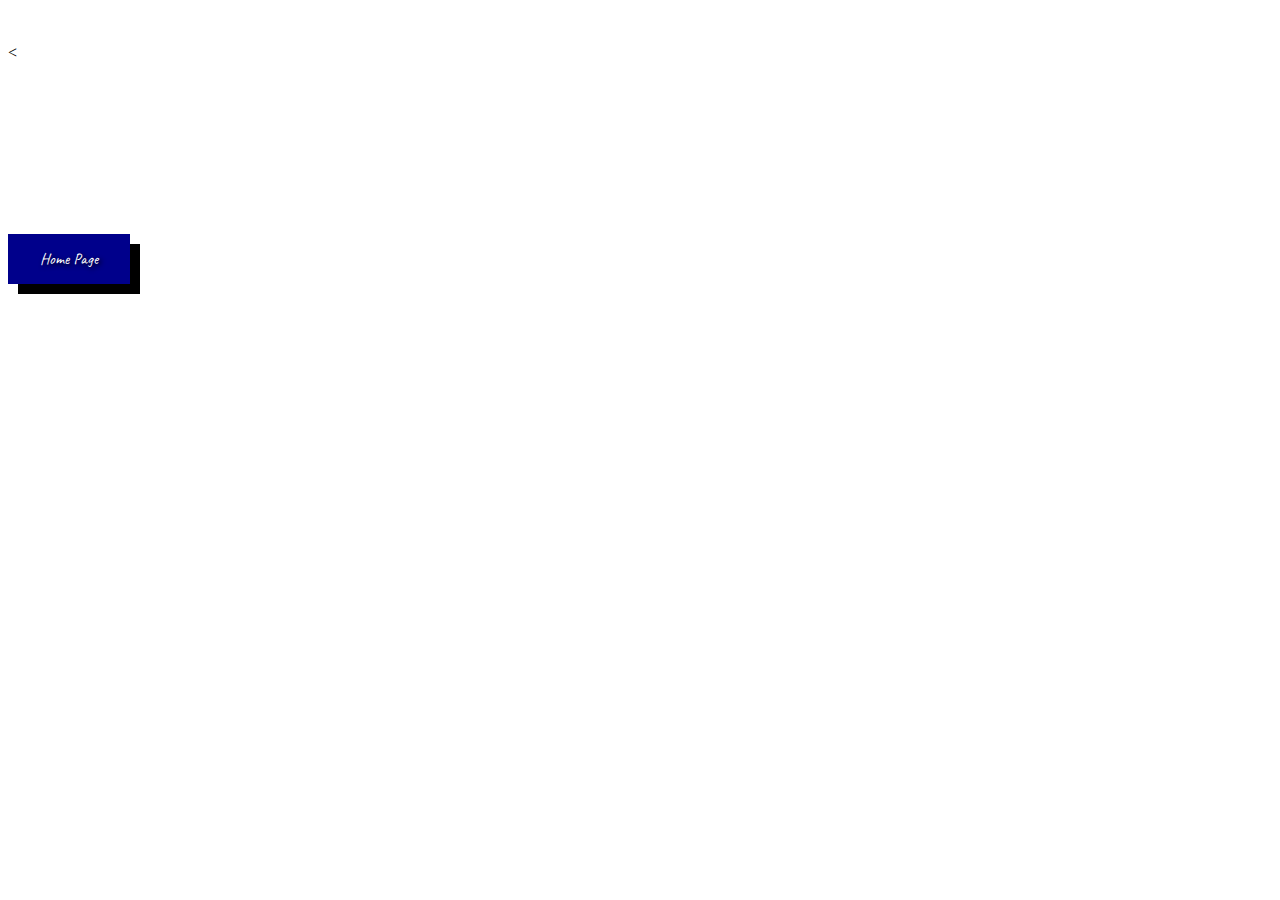
==== pages/community.html @ c5362137 "push" ====
<!doctype html>
<html lang="en">
  <head>
    <meta charset="utf-8">
    <meta name="viewport" content="width=device-width, initial-scale=1">
    <title>Bootstrap demo</title>
    <!-- This is the Internal CSS -->
    <link rel="stylesheet" href="../css/styles.css">
    <!-- Thsi is BootStrap -->
    <link href="https://cdn.jsdelivr.net/npm/bootstrap@5.2.2/dist/css/bootstrap.min.css" rel="stylesheet" integrity="sha384-Zenh87qX5JnK2Jl0vWa8Ck2rdkQ2Bzep5IDxbcnCeuOxjzrPF/et3URy9Bv1WTRi" crossorigin="anonymous">

    <link rel="preconnect" href="https://fonts.googleapis.com">
<link rel="preconnect" href="https://fonts.gstatic.com" crossorigin>
<link href="https://fonts.googleapis.com/css2?family=Caveat&family=Kolker+Brush&family=Orbitron&display=swap" rel="stylesheet">

  </head>

  <!-- This is our body -->
  <body class="BGMain">
    
    <Br>
    </Br>

    <<center>
      <h1 class ="title">Water Concervation Tips</h1>
    </center> 
<br>
    <center>
      <h2 class ="title">Saving Water Indoors</h2>
    </center> 

    <div class="container">
      <div class="row flex justify-content-center">
            <div class="col-2">
              <a href="../index.html" class="button1">Home Page</a>
            </div>
          </div>
        </div>

<!--This is for the Foorder -->




    

      
    <script src="https://cdn.jsdelivr.net/npm/bootstrap@5.2.2/dist/js/bootstrap.bundle.min.js" integrity="sha384-OERcA2EqjJCMA+/3y+gxIOqMEjwtxJY7qPCqsdltbNJuaOe923+mo//f6V8Qbsw3" crossorigin="anonymous"></script>
 

</body>
</html>
---- css/styles.css ----
h2{
    font-family: 'Caveat', cursive;
}

h1{
    font-family: 'Caveat', cursive;
}



.BGMain
{
height:90vh;
    width: 100%;
    background-image:url(../assets/water.gif);
    background-size: cover;
    background-position: center;
    position: relative;
}

.Tformat{
    font-weight: bold;
    font-style: italic;
    color:white;
        
}

.button1 {
    background-color: darkblue; /* Green */
    border: none;
    color: white;
    padding: 15px 32px;
    text-align: center;
    text-decoration: none;
    display: inline-block;
    box-shadow: 10px 10px black;
    font-size: 16px;
    font-family: 'Caveat', cursive;
    text-shadow: 2px 2px 5px black;
}

.moveup{
    margin-top: -150px;
}

.move{
    margin-top: -175px;
}

/* Arely's CSS */

.title{
    color: white;
    
    font-family: 'Caveat', cursive;

}





/* Manuel CSS */
.Water{
    height:90vh;
    width: 100%;
    background-image:url(../assets/water.gif);
    background-size: cover;
    background-position: center;
    position: relative;
}
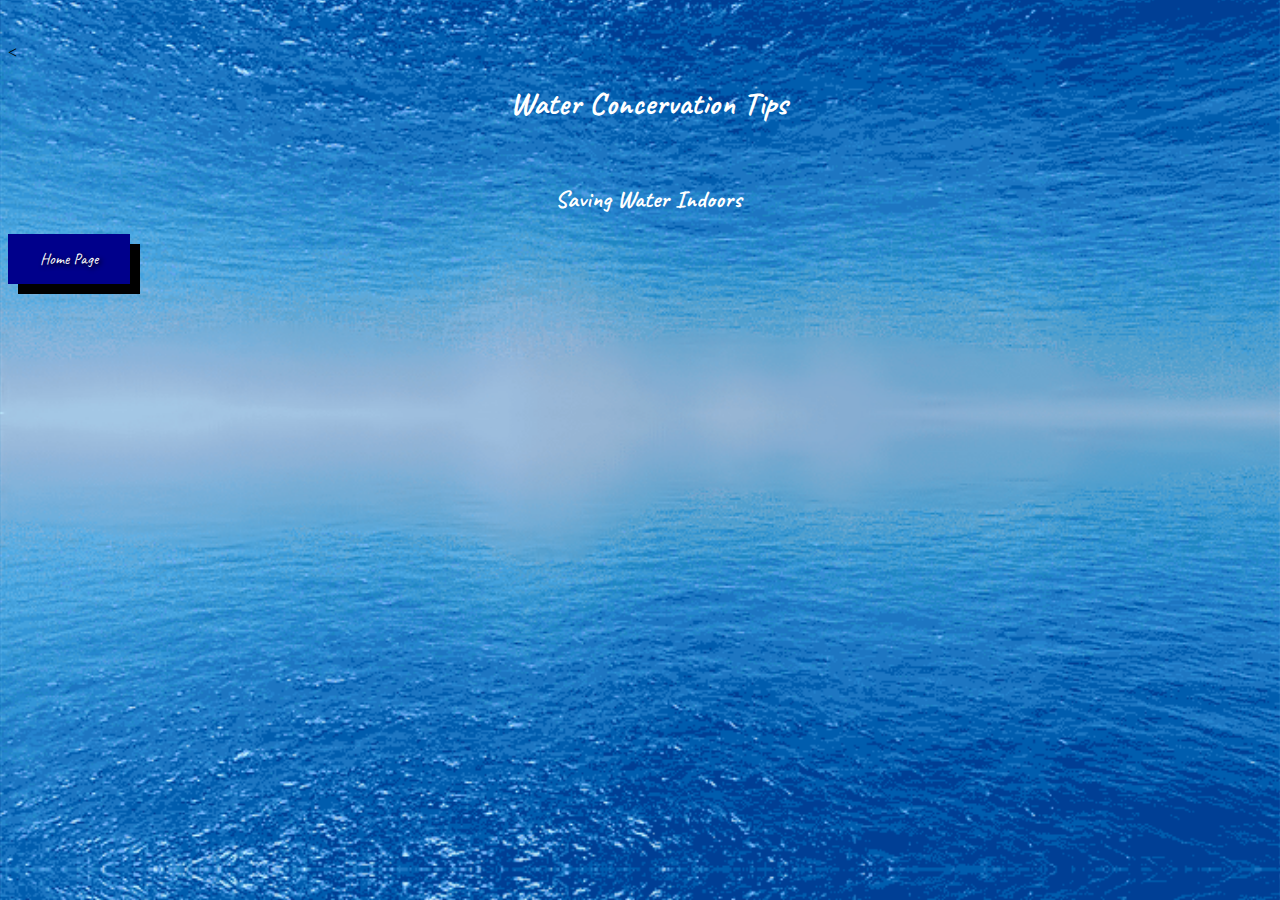
==== commit 804f299f: "Update" ====
--- a/pages/community.html
+++ b/pages/community.html
@@ -16,7 +16,7 @@
   </head>
 
   <!-- This is our body -->
-  <body class="BGMain">
+  <body class="WComm">
     
     <Br>
     </Br>
--- a/css/styles.css
+++ b/css/styles.css
@@ -68,4 +68,12 @@
     background-size: cover;
     background-position: center;
     position: relative;
+}
+.WComm{
+    height:90vh;
+    width: 100%;
+    background-image:url(../assets/Water2.0.webp);
+    background-size: cover;
+    background-position: center;
+    position: relative;
 }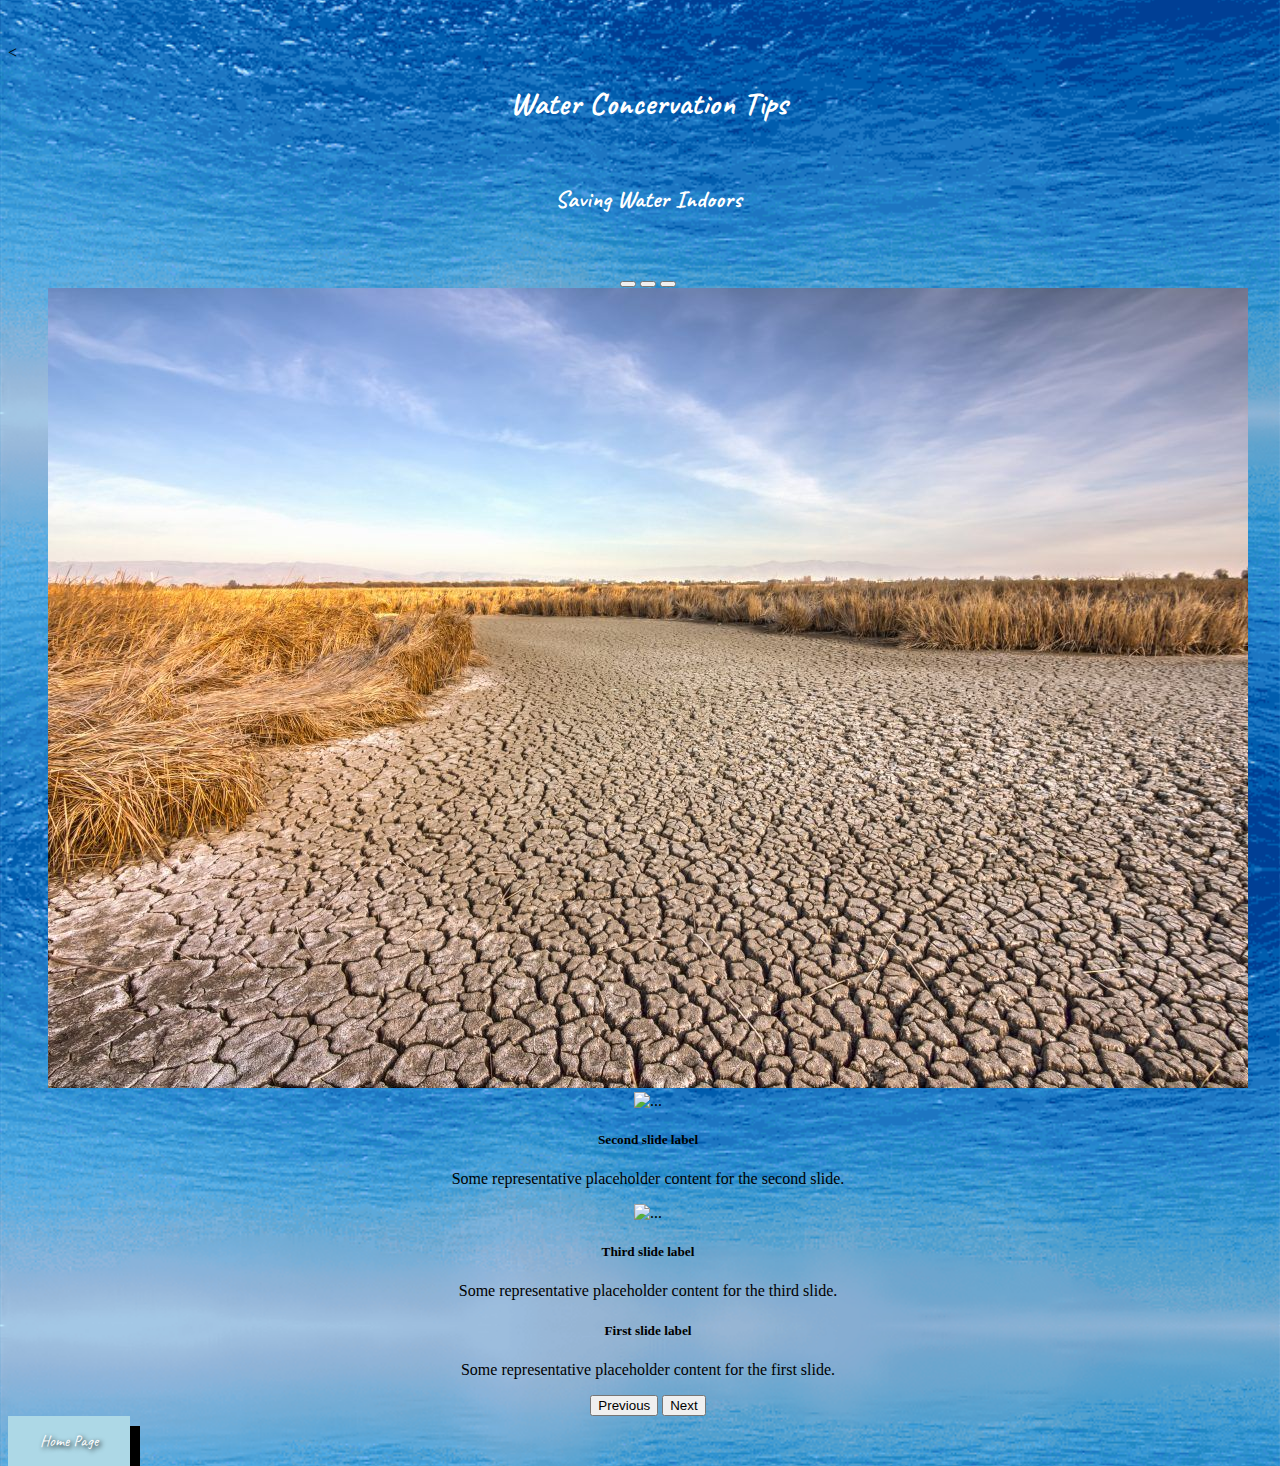
==== commit 81cfa50f: "Update" ====
--- a/pages/community.html
+++ b/pages/community.html
@@ -29,6 +29,50 @@
       <h2 class ="title">Saving Water Indoors</h2>
     </center> 
 
+      <br>
+
+      <br>
+    <center>
+    <div id="carouselExampleCaptions" class="carousel slide" data-bs-ride="false">
+      <div class="carousel-indicators">
+        <button type="button" data-bs-target="#carouselExampleCaptions" data-bs-slide-to="0" class="active" aria-current="true" aria-label="Slide 1"></button>
+        <button type="button" data-bs-target="#carouselExampleCaptions" data-bs-slide-to="1" aria-label="Slide 2"></button>
+        <button type="button" data-bs-target="#carouselExampleCaptions" data-bs-slide-to="2" aria-label="Slide 3"></button>
+      </div>
+      <div class="carousel-inner">
+        <div class="carousel-item active">
+          <img src="../assets/Drought1.jpeg" class="d-block w-25" alt=" Drought ">
+
+          <br>
+        </div>
+        <div class="carousel-item">
+          <img src="..." class="d-block w-100" alt="...">
+          <div class="carousel-caption d-none d-md-block">
+            <h5>Second slide label</h5>
+            <p>Some representative placeholder content for the second slide.</p>
+          </div>
+        </div>
+        <div class="carousel-item">
+          <img src="..." class="d-block w-100" alt="...">
+          <div class="carousel-caption d-none d-md-block">
+            <h5>Third slide label</h5>
+            <p>Some representative placeholder content for the third slide.</p>
+          </div>
+        </div>
+      </div>
+      <h5 class="First">First slide label</h5>
+            <p>Some representative placeholder content for the first slide.</p>
+      <button class="carousel-control-prev" type="button" data-bs-target="#carouselExampleCaptions" data-bs-slide="prev">
+        <span class="carousel-control-prev-icon" aria-hidden="true"></span>
+        <span class="visually-hidden">Previous</span>
+      </button>
+      <button class="carousel-control-next" type="button" data-bs-target="#carouselExampleCaptions" data-bs-slide="next">
+        <span class="carousel-control-next-icon" aria-hidden="true"></span>
+        <span class="visually-hidden">Next</span>
+      </button>
+    </div>
+  </center>
+
     <div class="container">
       <div class="row flex justify-content-center">
             <div class="col-2">
--- a/css/styles.css
+++ b/css/styles.css
@@ -4,6 +4,7 @@
 
 h1{
     font-family: 'Caveat', cursive;
+    font-weight: bold;
 }
 
 
@@ -26,7 +27,7 @@
 }
 
 .button1 {
-    background-color: darkblue; /* Green */
+    background-color: lightblue; /* Green */
     border: none;
     color: white;
     padding: 15px 32px;
@@ -76,4 +77,14 @@
     background-size: cover;
     background-position: center;
     position: relative;
+}
+.carousel{
+    
+}
+.carousel-inner{
+
+}
+.First{
+    display: flex;
+    justify-content: center;
 }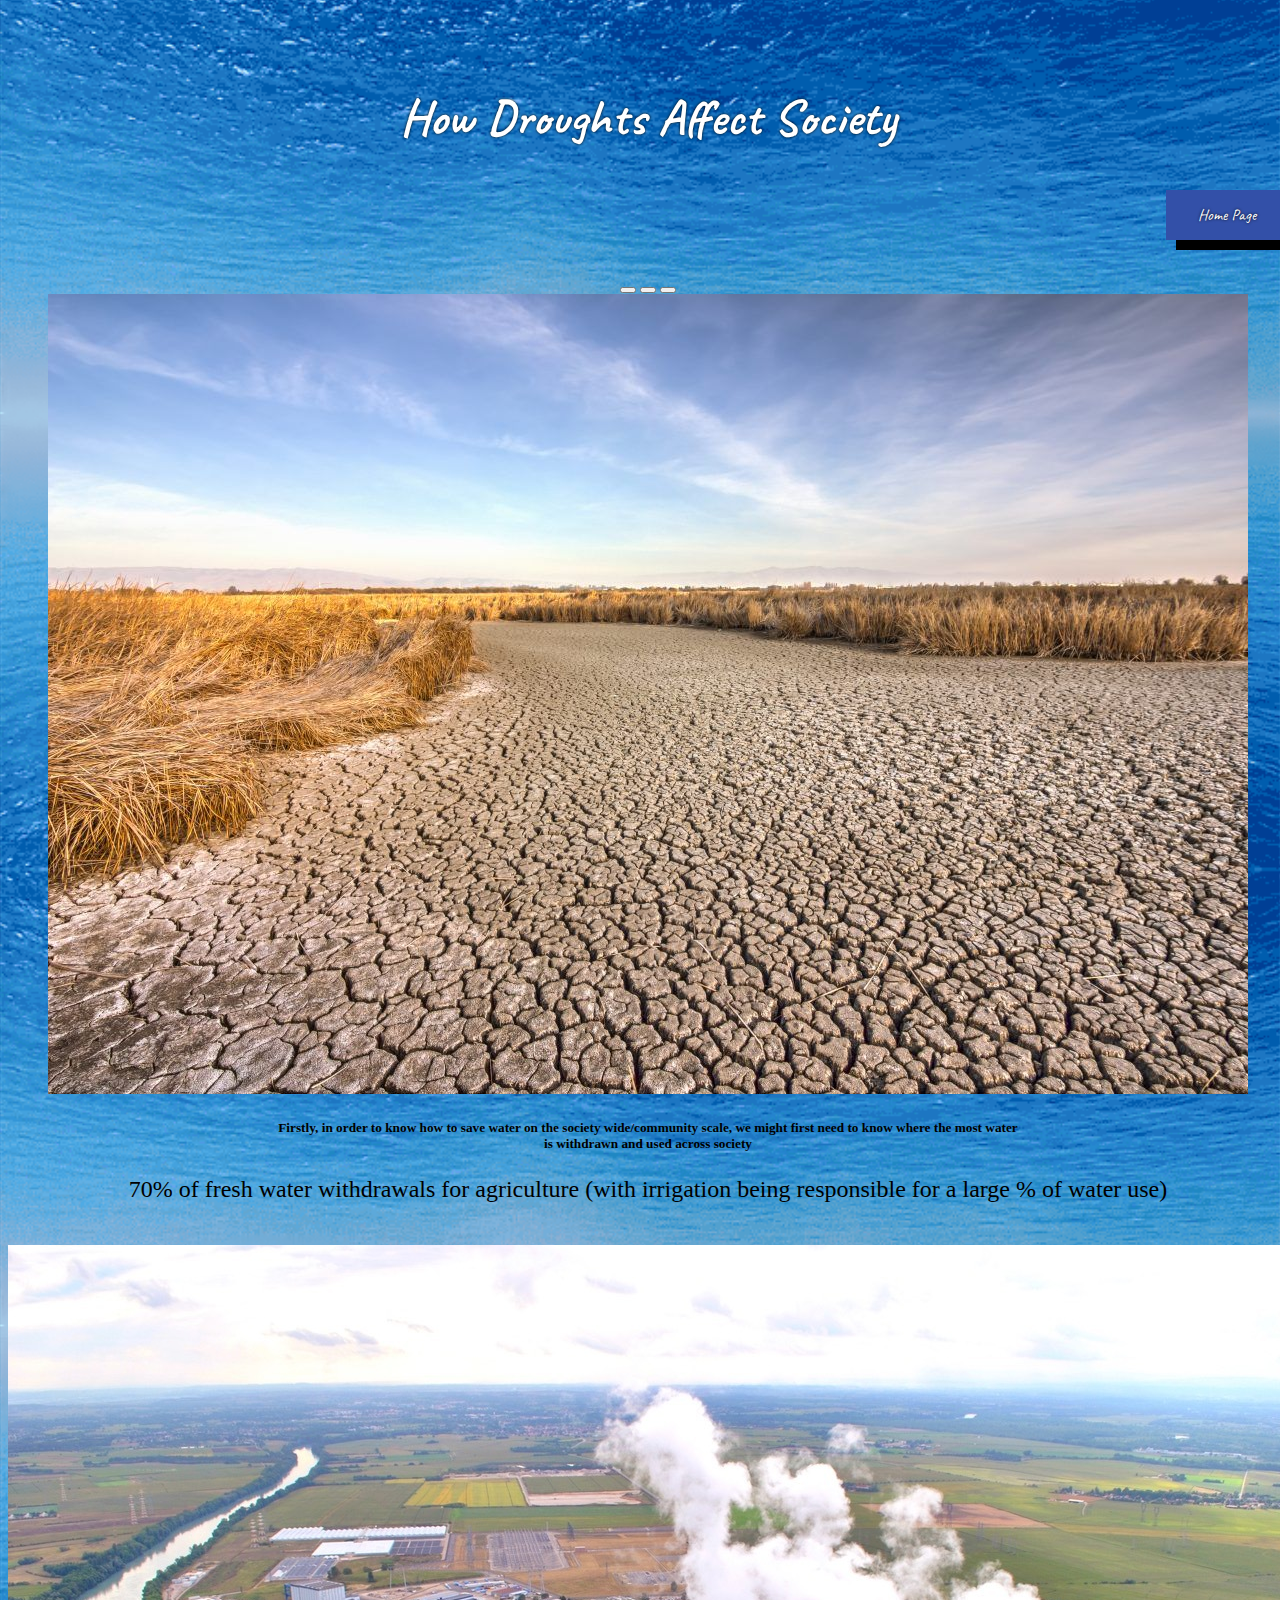
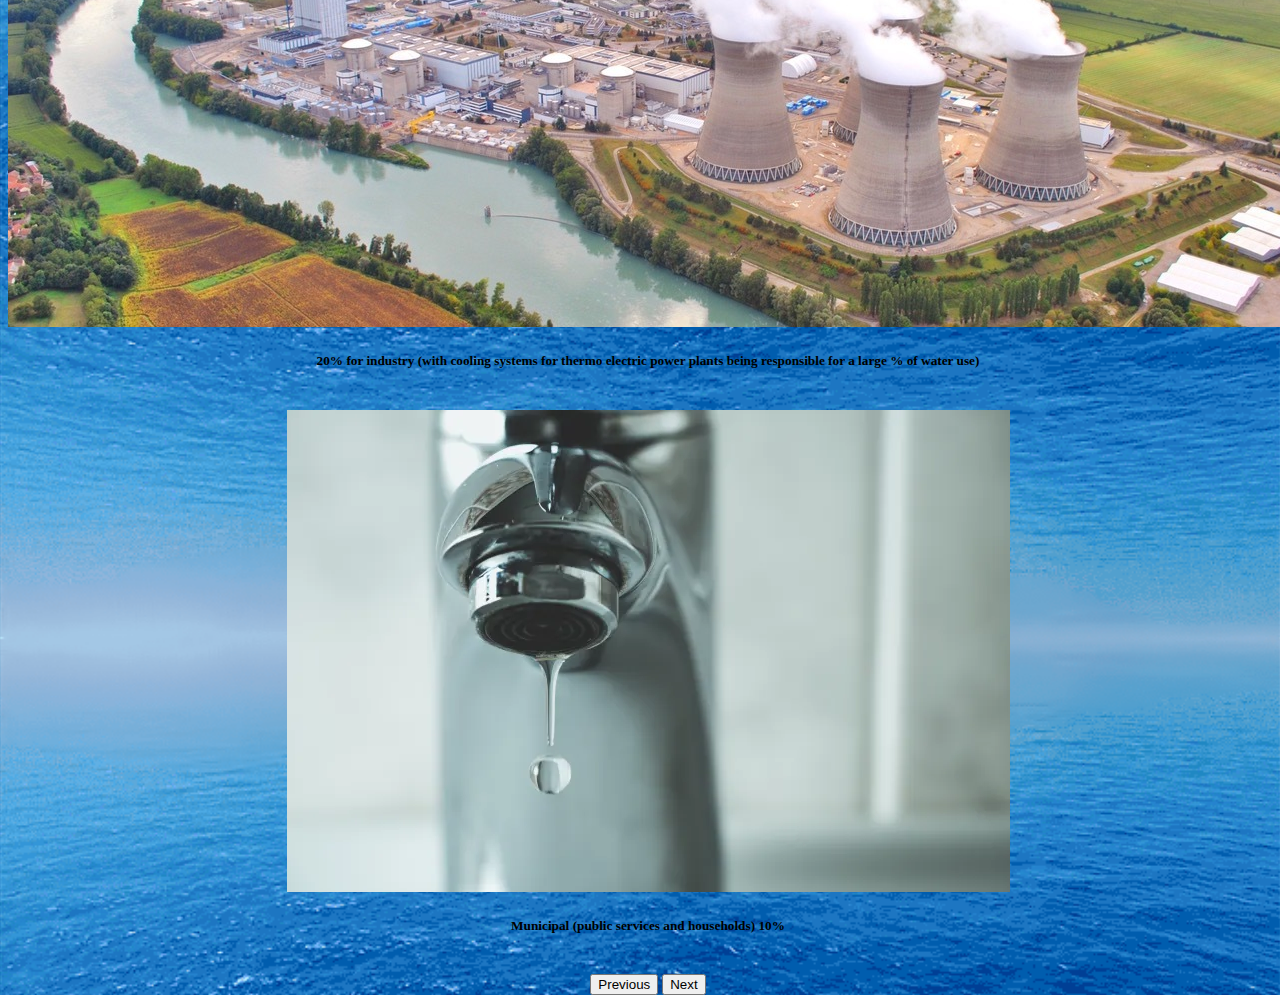
==== commit 74ee080b: "Update" ====
--- a/pages/community.html
+++ b/pages/community.html
@@ -21,13 +21,18 @@
     <Br>
     </Br>
 
-    <<center>
-      <h1 class ="title">Water Concervation Tips</h1>
+  
+    <center>
+      <h2 class ="title"> How Droughts Affect Society </h2>
+      
     </center> 
-<br>
-    <center>
-      <h2 class ="title">Saving Water Indoors</h2>
-    </center> 
+    <div class="container">
+      <div class="row flex justify-content-center">
+            <div class="col">
+              <a href="../index.html" class="button1">Home Page</a>
+            </div>
+          </div>
+        </div>
 
       <br>
 
@@ -41,27 +46,34 @@
       </div>
       <div class="carousel-inner">
         <div class="carousel-item active">
-          <img src="../assets/Drought1.jpeg" class="d-block w-25" alt=" Drought ">
+          <img src="../assets/Drought1.jpeg" class="d-block w-50" alt=" Drought ">
+          <h5 class="First">Firstly, in order to know how to save water on the society wide/community scale, we might first need to know where the most water <br> is withdrawn and used across society</h5>
+            <p class="First1">70% of fresh water withdrawals for agriculture (with irrigation being responsible for a large % of water use)</p>
+         
 
           <br>
         </div>
-        <div class="carousel-item">
-          <img src="..." class="d-block w-100" alt="...">
-          <div class="carousel-caption d-none d-md-block">
-            <h5>Second slide label</h5>
-            <p>Some representative placeholder content for the second slide.</p>
-          </div>
+        <div class="carousel-item active">
+          <img src="../assets/Plantation.jpeg" class="d-block w-50" alt=" Plantation ">
+          <br>
+          <h5 class="First"> 20% for industry (with cooling systems for thermo electric power plants being responsible for a large % of water use) </h5>
+            
+         
+
+          <br>
         </div>
-        <div class="carousel-item">
-          <img src="..." class="d-block w-100" alt="...">
-          <div class="carousel-caption d-none d-md-block">
-            <h5>Third slide label</h5>
-            <p>Some representative placeholder content for the third slide.</p>
-          </div>
+        <div class="carousel-item active">
+          <img src="../assets/Water Outlet.webp" class="d-block w-50" alt=" Plantation ">
+          <br>
+          <h5 class="First"> Municipal (public services and households) 10%  </h5>
+            
+         
+
+          <br>
         </div>
-      </div>
-      <h5 class="First">First slide label</h5>
-            <p>Some representative placeholder content for the first slide.</p>
+      
+           
+            
       <button class="carousel-control-prev" type="button" data-bs-target="#carouselExampleCaptions" data-bs-slide="prev">
         <span class="carousel-control-prev-icon" aria-hidden="true"></span>
         <span class="visually-hidden">Previous</span>
@@ -73,13 +85,7 @@
     </div>
   </center>
 
-    <div class="container">
-      <div class="row flex justify-content-center">
-            <div class="col-2">
-              <a href="../index.html" class="button1">Home Page</a>
-            </div>
-          </div>
-        </div>
+  
 
 <!--This is for the Foorder -->
 
--- a/css/styles.css
+++ b/css/styles.css
@@ -1,14 +1,14 @@
 h2{
     font-family: 'Caveat', cursive;
+    text-shadow: 0 0 3px black;
+    font-weight: bold;
 }
 
 h1{
     font-family: 'Caveat', cursive;
     font-weight: bold;
+    text-shadow: 0 0 3px black;
 }
-
-
-
 .BGMain
 {
 height:90vh;
@@ -19,15 +19,23 @@
     position: relative;
 }
 
+.BGIndoors
+{
+height:90vh;
+    width: 100%;
+    background-image:url(../assets/Water2.0.webp);
+    background-size: cover;
+    background-position: center;
+    position: relative;
+}
 .Tformat{
     font-weight: bold;
     font-style: italic;
-    color:white;
-        
+    color:white;    
 }
 
 .button1 {
-    background-color: lightblue; /* Green */
+    background-color: rgb(51, 80, 168); /* Green */
     border: none;
     color: white;
     padding: 15px 32px;
@@ -38,6 +46,12 @@
     font-size: 16px;
     font-family: 'Caveat', cursive;
     text-shadow: 2px 2px 5px black;
+    text-shadow: 0 0 3px black;
+   
+}
+
+.button1:hover{
+    color: gray;
 }
 
 .moveup{
@@ -48,12 +62,58 @@
     margin-top: -175px;
 }
 
+.white{
+    color:blue
+    
+}
+
+.titletextu{
+    color:blue;
+    font-size: 75px;
+}
+
+.texta{
+    font-size: 21px;
+    color:white;
+    max-width: 1800px;
+}
+
+.center1 {
+    text-align: center;
+    margin: auto;
+    width: 70%;
+    padding: 10px;
+  }
+
+.redu{
+    color:;
+}
+
+.textbg{
+    background-color: rgba(0,0,0,0.5);
+    
+}
+
+
 /* Arely's CSS */
 
 .title{
     color: white;
     
     font-family: 'Caveat', cursive;
+    text-shadow: 0 0 3px black;
+    font-weight: bold;
+    font-size: 50px;
+
+}
+
+.title2{
+    color: white;
+    
+    font-family: 'Caveat', cursive;
+    text-shadow: 0 0 3px black;
+    font-weight: bold;
+    font-size: 60px;
 
 }
 
@@ -82,9 +142,24 @@
     
 }
 .carousel-inner{
-
+    
 }
 .First{
     display: flex;
     justify-content: center;
+    color: black;
+}
+.First1{
+    color: black;
+    font-size: x-large;
+}
+.col{
+    display: flex;
+    justify-content: flex-end;
+
+}
+.Second{
+    display: flex;
+    justify-content: center;
+  
 }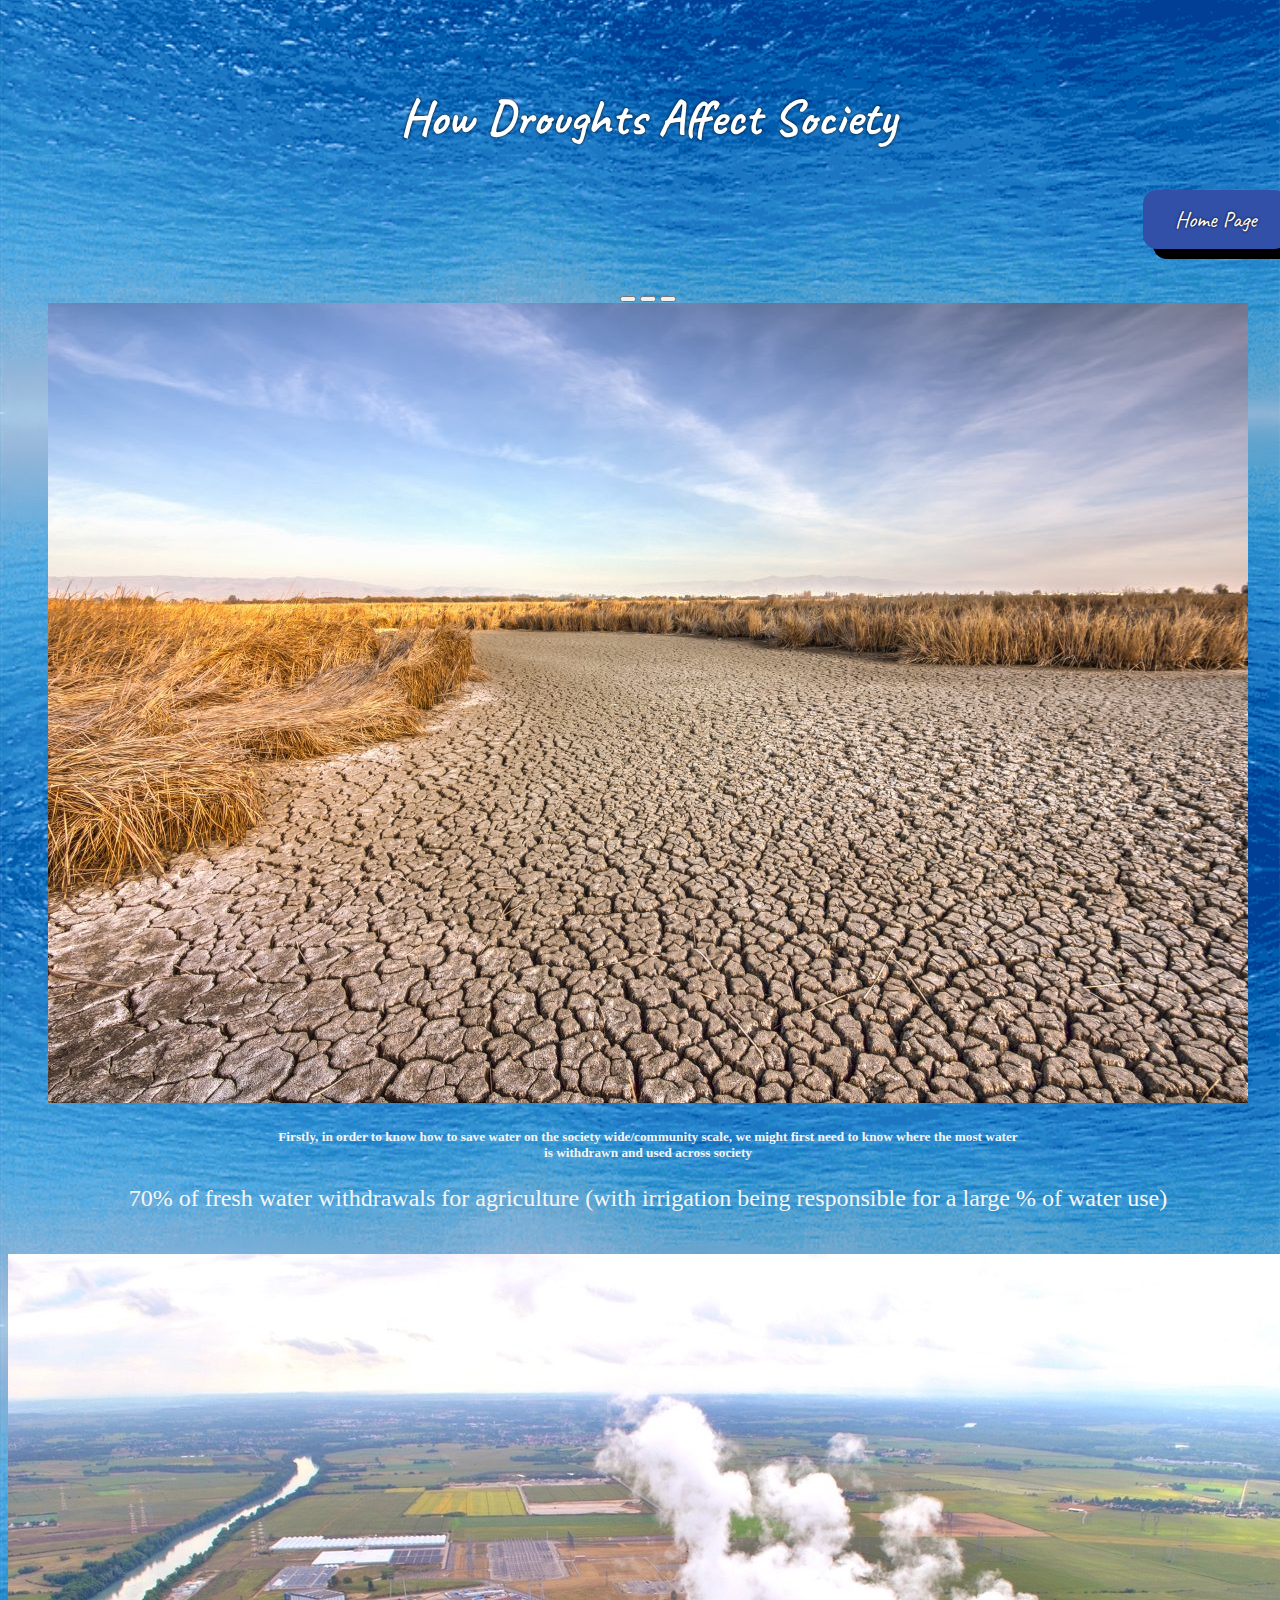
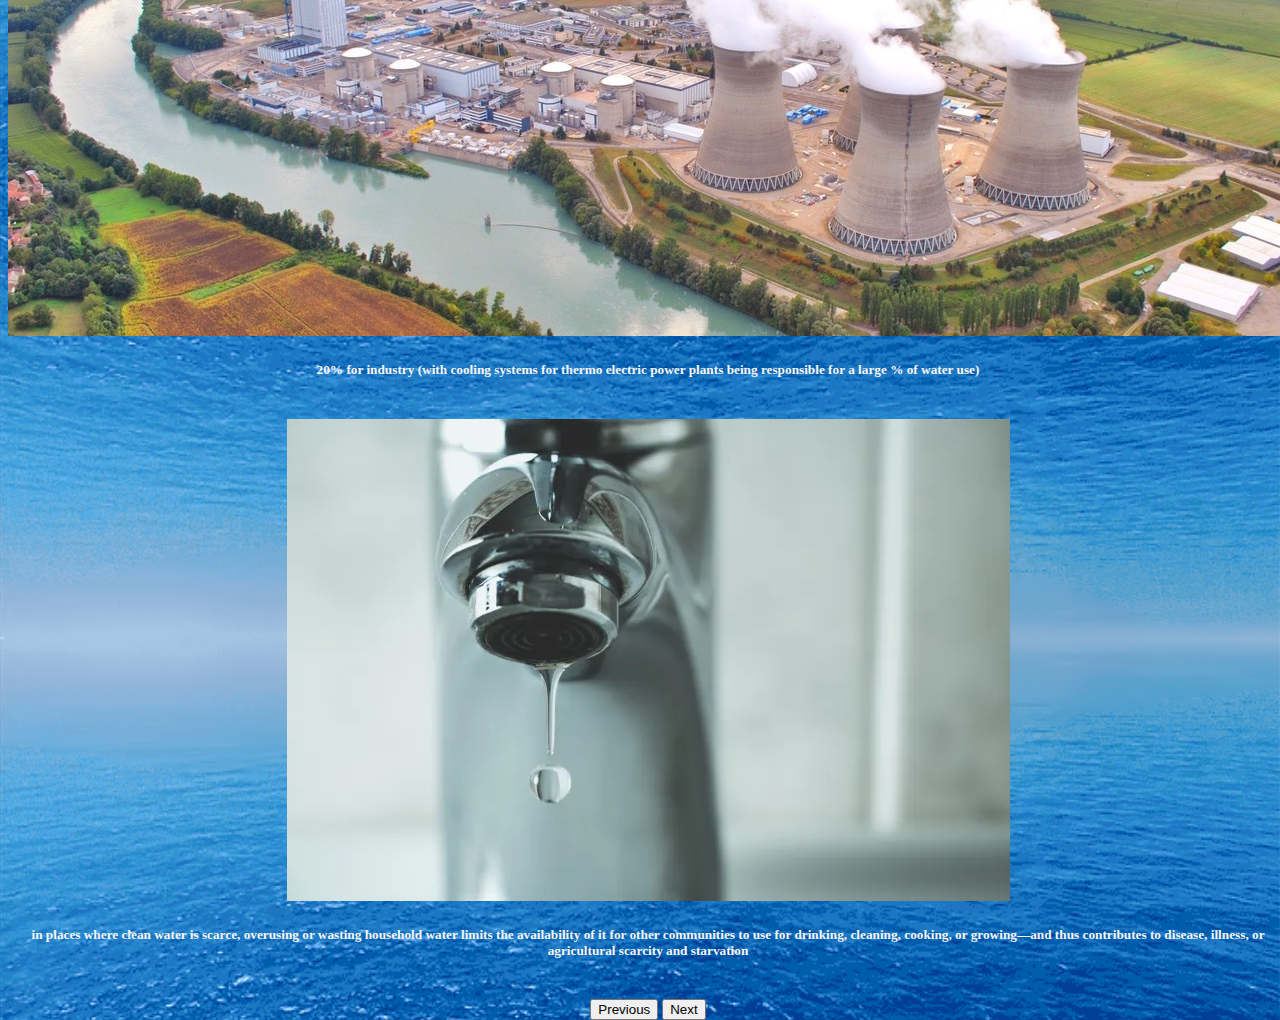
==== commit eceb0bcf: "Update" ====
--- a/pages/community.html
+++ b/pages/community.html
@@ -53,7 +53,7 @@
 
           <br>
         </div>
-        <div class="carousel-item active">
+        <div class="carousel-item ">
           <img src="../assets/Plantation.jpeg" class="d-block w-50" alt=" Plantation ">
           <br>
           <h5 class="First"> 20% for industry (with cooling systems for thermo electric power plants being responsible for a large % of water use) </h5>
@@ -62,10 +62,10 @@
 
           <br>
         </div>
-        <div class="carousel-item active">
+        <div class="carousel-item ">
           <img src="../assets/Water Outlet.webp" class="d-block w-50" alt=" Plantation ">
           <br>
-          <h5 class="First"> Municipal (public services and households) 10%  </h5>
+          <h5 class="First3"> in places where clean water is scarce, overusing or wasting household water limits the availability of it for other communities to use for drinking, cleaning, cooking, or growing—and thus contributes to disease, illness, or agricultural scarcity and starvation </h5>
             
          
 
--- a/css/styles.css
+++ b/css/styles.css
@@ -42,12 +42,15 @@
     text-align: center;
     text-decoration: none;
     display: inline-block;
+    font-size: 23px;
     box-shadow: 10px 10px black;
-    font-size: 16px;
     font-family: 'Caveat', cursive;
     text-shadow: 2px 2px 5px black;
     text-shadow: 0 0 3px black;
    
+}
+.barrelRoll{
+    background-color: black;
 }
 
 .button1:hover{
@@ -63,13 +66,13 @@
 }
 
 .white{
-    color:blue
-    
+    color:blue;
 }
 
 .titletextu{
-    color:blue;
+    color:darkmagenta;
     font-size: 75px;
+    
 }
 
 .texta{
@@ -81,12 +84,12 @@
 .center1 {
     text-align: center;
     margin: auto;
-    width: 70%;
+    width: 75%;
     padding: 10px;
   }
 
 .redu{
-    color:;
+    color:fuchsia;
 }
 
 .textbg{
@@ -94,6 +97,40 @@
     
 }
 
+.fa-instagram {
+    background: #125688;
+    color: white;
+  }
+
+
+
+.fa {
+    padding: 20px;
+    font-size: 30px;
+    width: 50px;
+    text-align: center;
+    text-decoration: none;
+  }
+  
+  /* Add a hover effect if you want */
+  .fa:hover {
+    opacity: 0.7;
+  }
+  
+  /* Set a specific color for each brand */
+  
+  /* Facebook */
+  .fa-facebook {
+    background: #3B5998;
+    color: white;
+  }
+  
+  /* Twitter */
+  .fa-twitter {
+    background: #55ACEE;
+    color: white;
+  }
+
 
 /* Arely's CSS */
 
@@ -115,6 +152,32 @@
     font-weight: bold;
     font-size: 60px;
 
+}
+
+.card-title{
+    font-family: 'Caveat', cursive;
+    font-size: 30px;
+    font-weight: bol;
+}
+
+
+.mid{
+    text-align: left;
+    font-family: 'Caveat', cursive;
+    font-size: 20px;
+}
+
+.barrelRoll{
+    border-width: 20px;
+    border-color: black;
+}
+.btn-primary{
+    font-family: 'Caveat', cursive;
+}
+.button1 {border-radius: 14px;}
+
+btn{
+    font-family: 'Caveat', cursive;
 }
 
 
@@ -147,10 +210,10 @@
 .First{
     display: flex;
     justify-content: center;
-    color: black;
+    color: whitesmoke;
 }
 .First1{
-    color: black;
+    color: whitesmoke;
     font-size: x-large;
 }
 .col{
@@ -162,4 +225,7 @@
     display: flex;
     justify-content: center;
   
+}
+.First3{
+    color: whitesmoke;
 }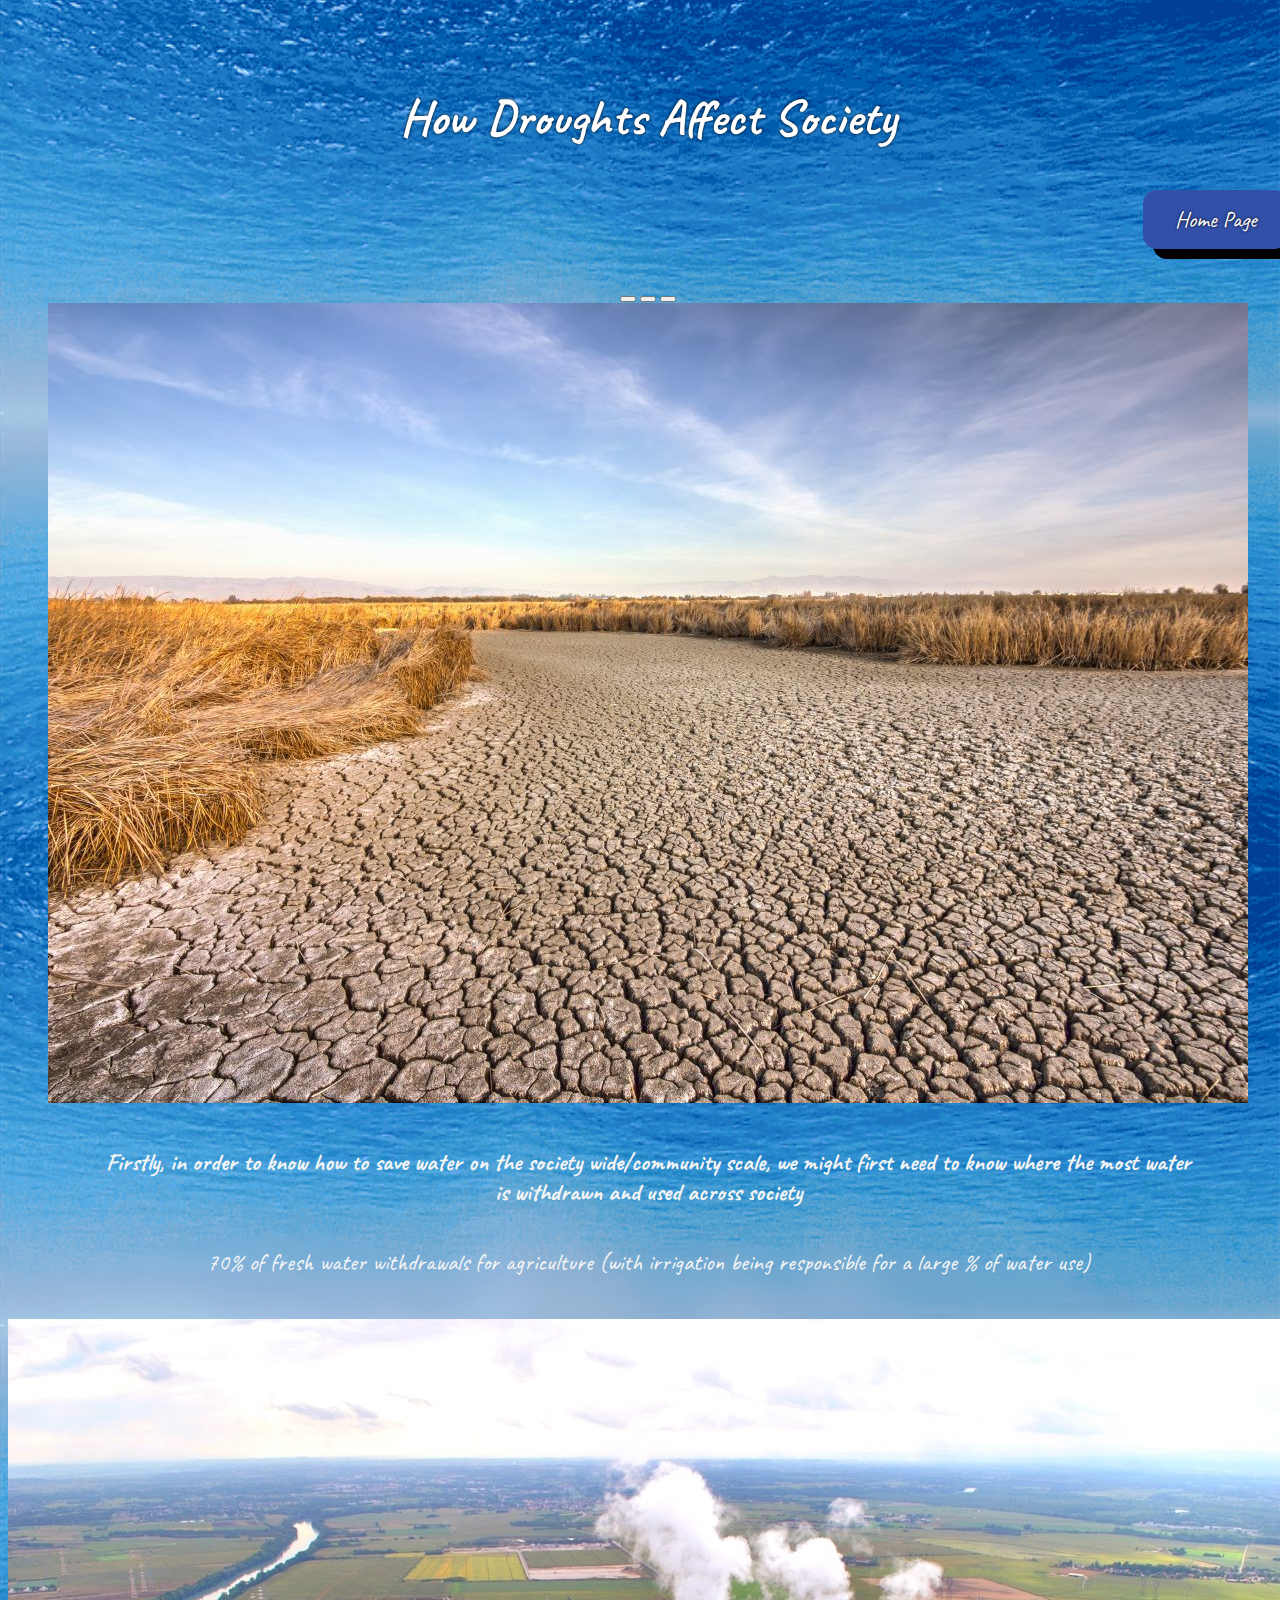
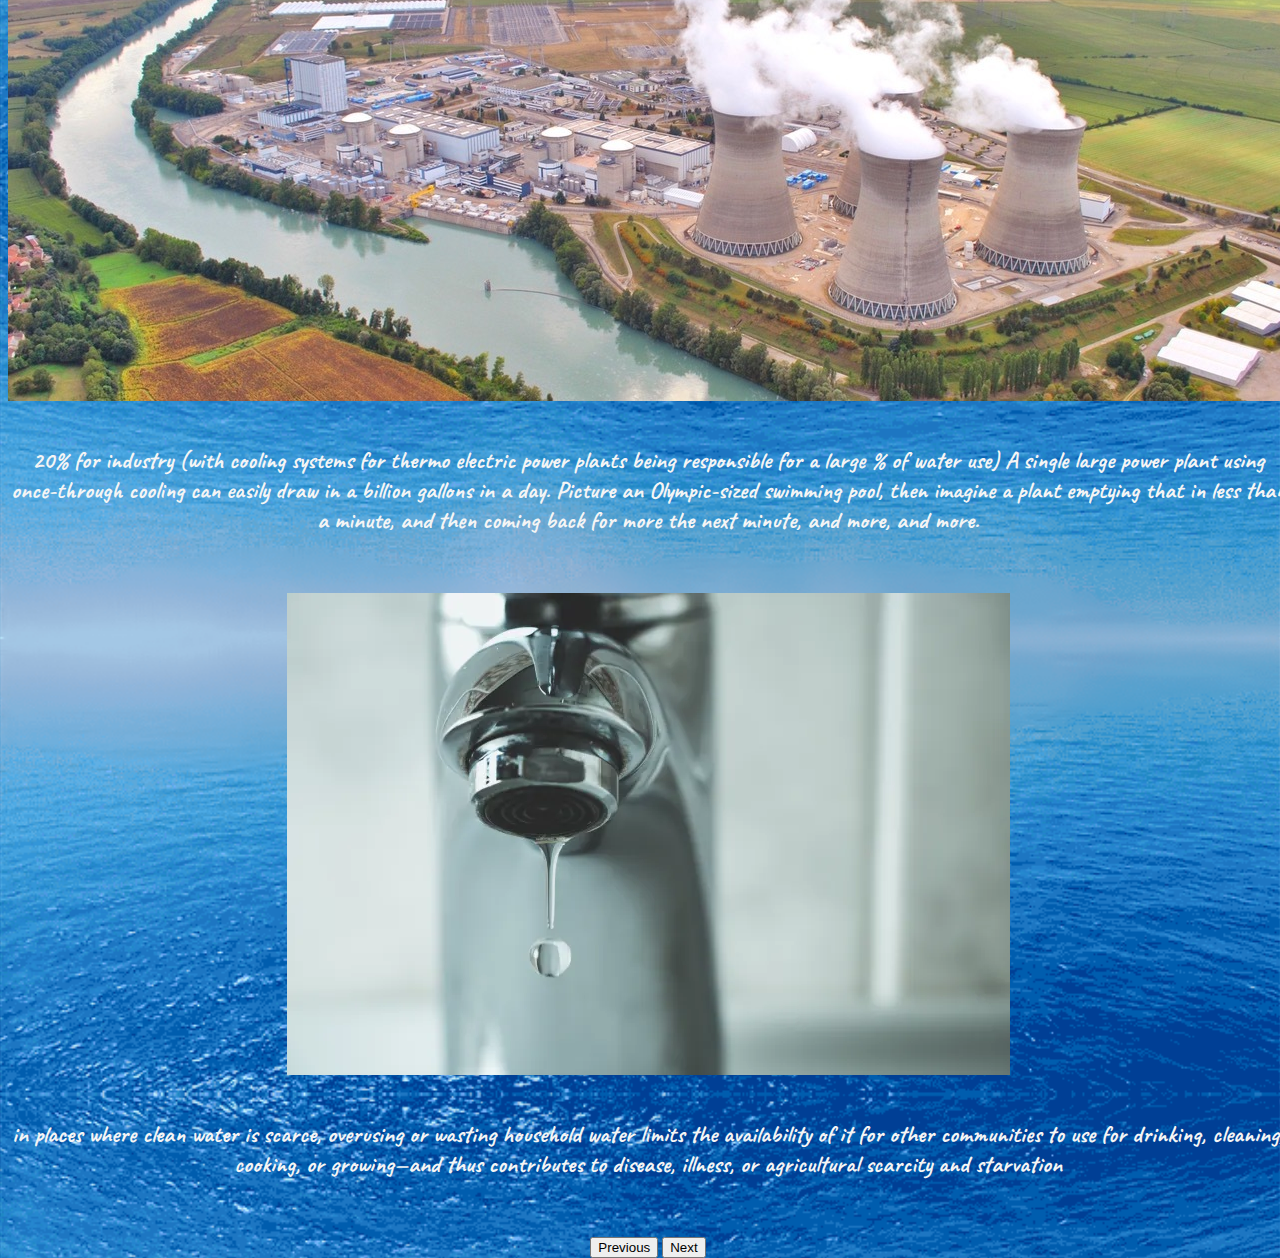
==== commit 169ff271: "Update" ====
--- a/pages/community.html
+++ b/pages/community.html
@@ -56,7 +56,7 @@
         <div class="carousel-item ">
           <img src="../assets/Plantation.jpeg" class="d-block w-50" alt=" Plantation ">
           <br>
-          <h5 class="First"> 20% for industry (with cooling systems for thermo electric power plants being responsible for a large % of water use) </h5>
+          <h5 class="First"> 20% for industry (with cooling systems for thermo electric power plants being responsible for a large % of water use) A single large power plant using once-through cooling can easily draw in a billion gallons in a day. Picture an Olympic-sized swimming pool, then imagine a plant emptying that in less than a minute, and then coming back for more the next minute, and more, and more.</h5>
             
          
 
--- a/css/styles.css
+++ b/css/styles.css
@@ -131,6 +131,10 @@
     color: white;
   }
 
+  .brad{
+    border-radius: 14px;
+  }
+
 
 /* Arely's CSS */
 
@@ -158,6 +162,12 @@
     font-family: 'Caveat', cursive;
     font-size: 30px;
     font-weight: bol;
+}
+.prayImg
+{
+    float: left;
+    z-index: 0;
+    padding: 0.5em;
 }
 
 
@@ -211,21 +221,30 @@
     display: flex;
     justify-content: center;
     color: whitesmoke;
+    font-family: 'Caveat', cursive;
+    font-size: x-large;
 }
 .First1{
     color: whitesmoke;
     font-size: x-large;
+    font-family: 'Caveat', cursive;
 }
 .col{
     display: flex;
     justify-content: flex-end;
+    font-family: 'Caveat', cursive;
+    font-size: x-large;
 
 }
 .Second{
     display: flex;
     justify-content: center;
+    font-family: 'Caveat', cursive;
+    font-size: x-large;
   
 }
 .First3{
     color: whitesmoke;
+    font-family: 'Caveat', cursive;
+    font-size: x-large;
 }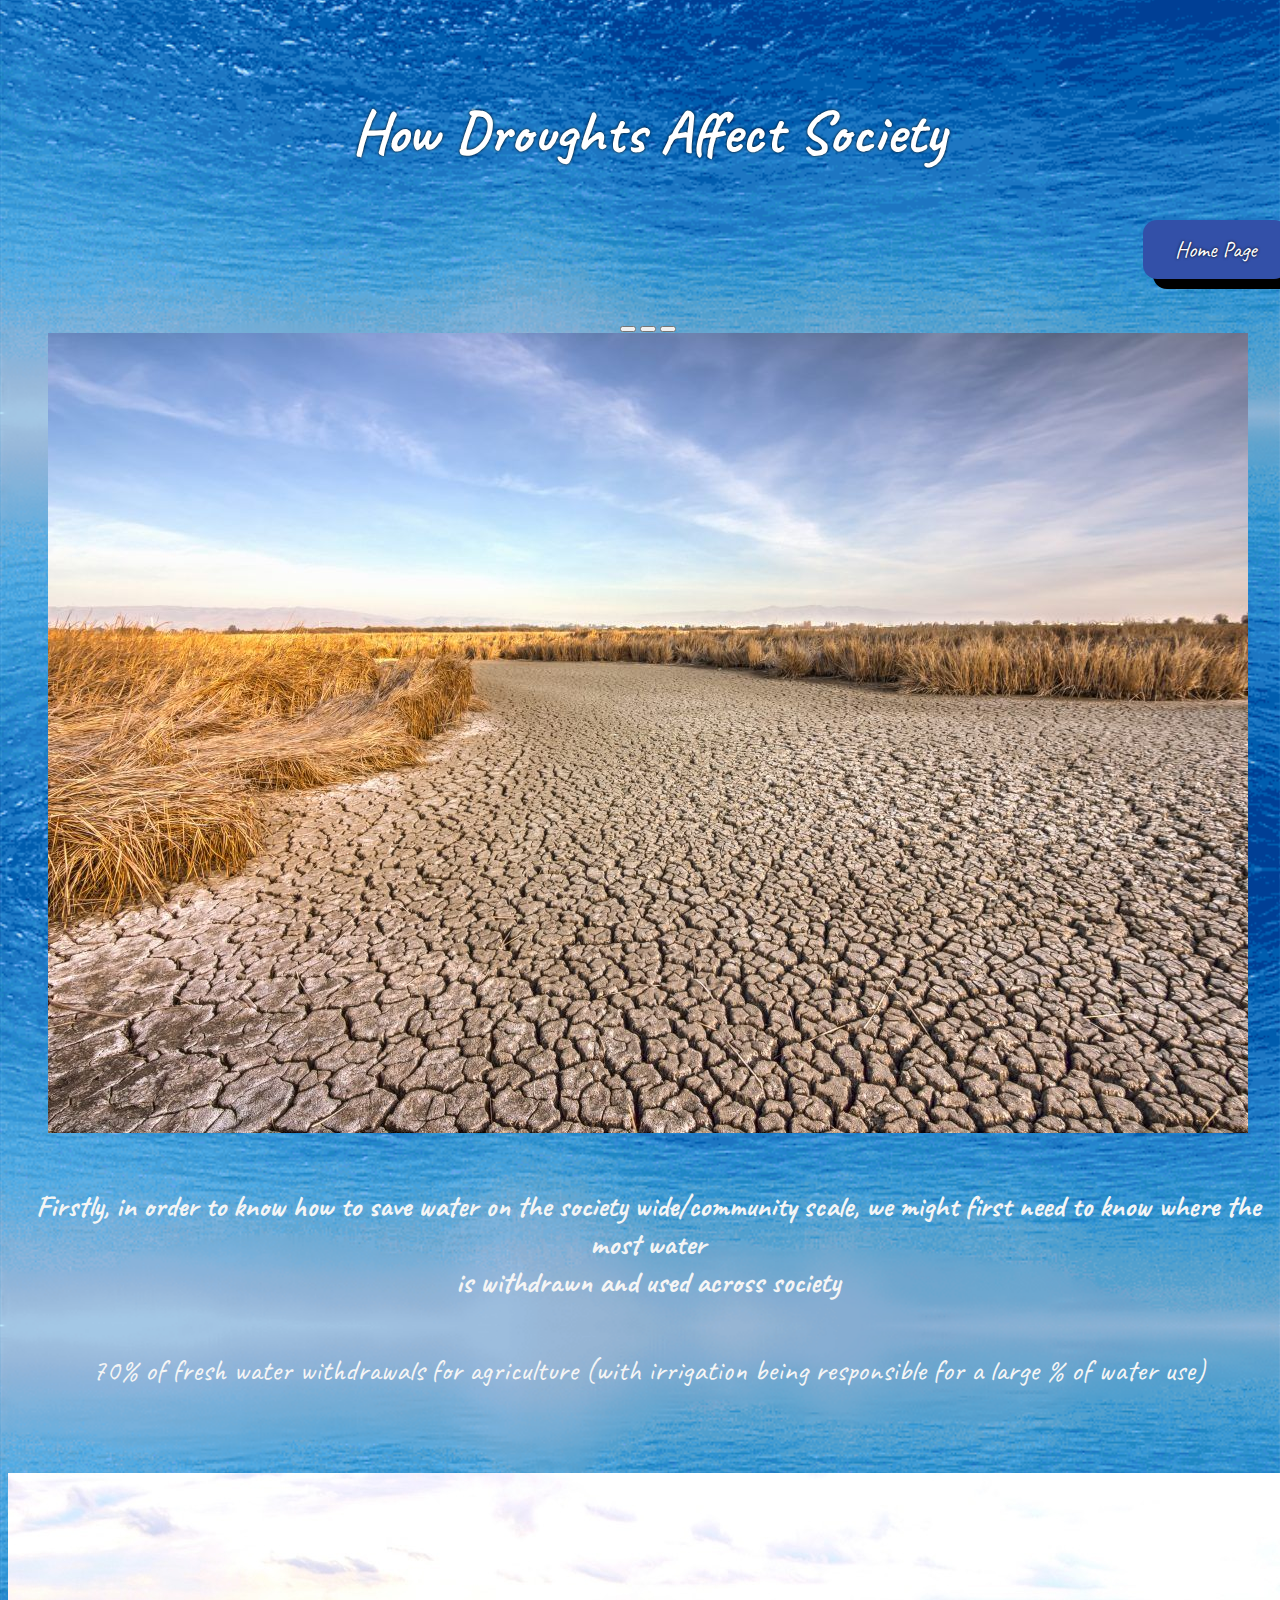
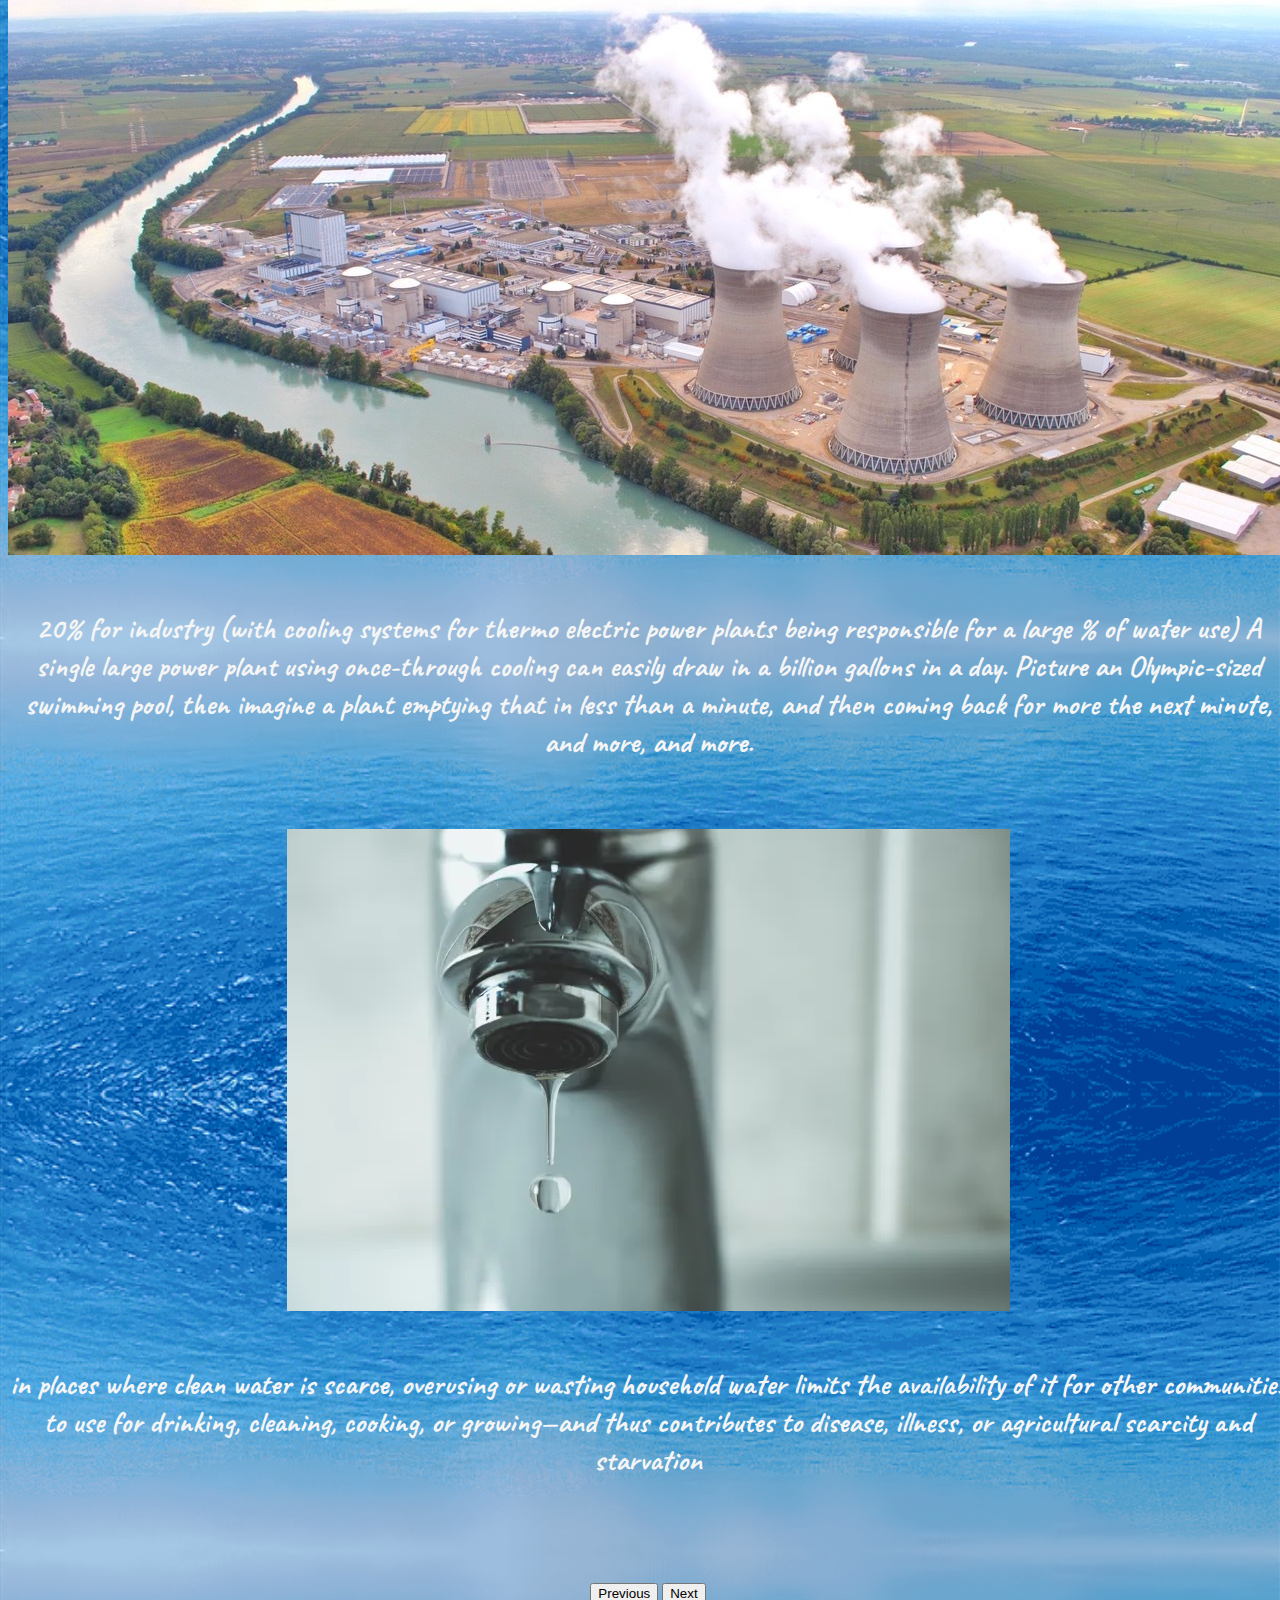
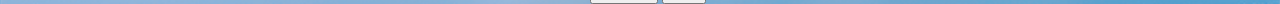
==== commit 1db286d7: "update" ====
--- a/pages/community.html
+++ b/pages/community.html
@@ -48,9 +48,11 @@
         <div class="carousel-item active">
           <img src="../assets/Drought1.jpeg" class="d-block w-50" alt=" Drought ">
           <h5 class="First">Firstly, in order to know how to save water on the society wide/community scale, we might first need to know where the most water <br> is withdrawn and used across society</h5>
-            <p class="First1">70% of fresh water withdrawals for agriculture (with irrigation being responsible for a large % of water use)</p>
+            <p class="First">70% of fresh water withdrawals for agriculture (with irrigation being responsible for a large % of water use)</p>
          
 
+          <br>
+          <br>
           <br>
         </div>
         <div class="carousel-item ">
@@ -65,10 +67,12 @@
         <div class="carousel-item ">
           <img src="../assets/Water Outlet.webp" class="d-block w-50" alt=" Plantation ">
           <br>
-          <h5 class="First3"> in places where clean water is scarce, overusing or wasting household water limits the availability of it for other communities to use for drinking, cleaning, cooking, or growing—and thus contributes to disease, illness, or agricultural scarcity and starvation </h5>
+          <h5 class="First"> in places where clean water is scarce, overusing or wasting household water limits the availability of it for other communities to use for drinking, cleaning, cooking, or growing—and thus contributes to disease, illness, or agricultural scarcity and starvation </h5>
             
          
 
+          <br>
+          <br>
           <br>
         </div>
       
--- a/css/styles.css
+++ b/css/styles.css
@@ -144,7 +144,7 @@
     font-family: 'Caveat', cursive;
     text-shadow: 0 0 3px black;
     font-weight: bold;
-    font-size: 50px;
+    font-size: 60px;
 
 }
 
@@ -154,7 +154,7 @@
     font-family: 'Caveat', cursive;
     text-shadow: 0 0 3px black;
     font-weight: bold;
-    font-size: 60px;
+    font-size: 40px;
 
 }
 
@@ -168,6 +168,7 @@
     float: left;
     z-index: 0;
     padding: 0.5em;
+    max-width: 10%;
 }
 
 
@@ -222,7 +223,7 @@
     justify-content: center;
     color: whitesmoke;
     font-family: 'Caveat', cursive;
-    font-size: x-large;
+    font-size: 30px;
 }
 .First1{
     color: whitesmoke;
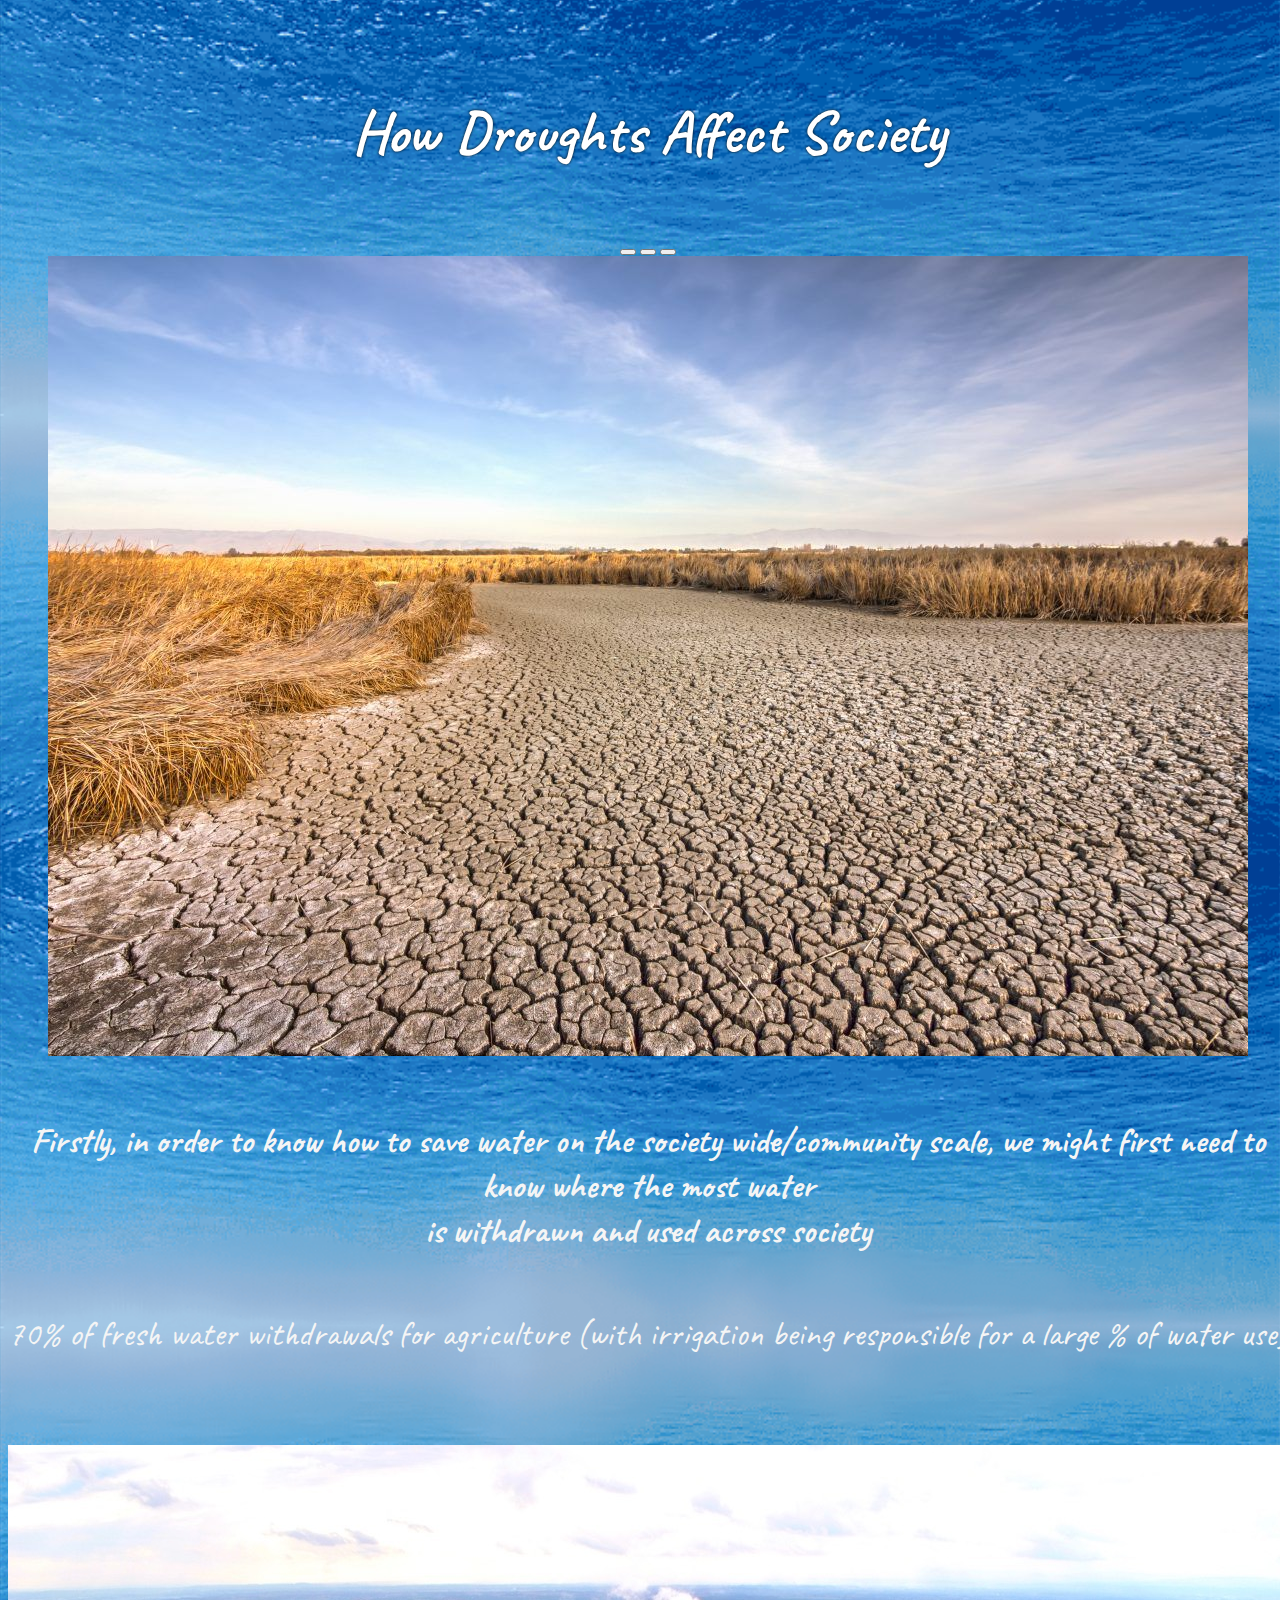
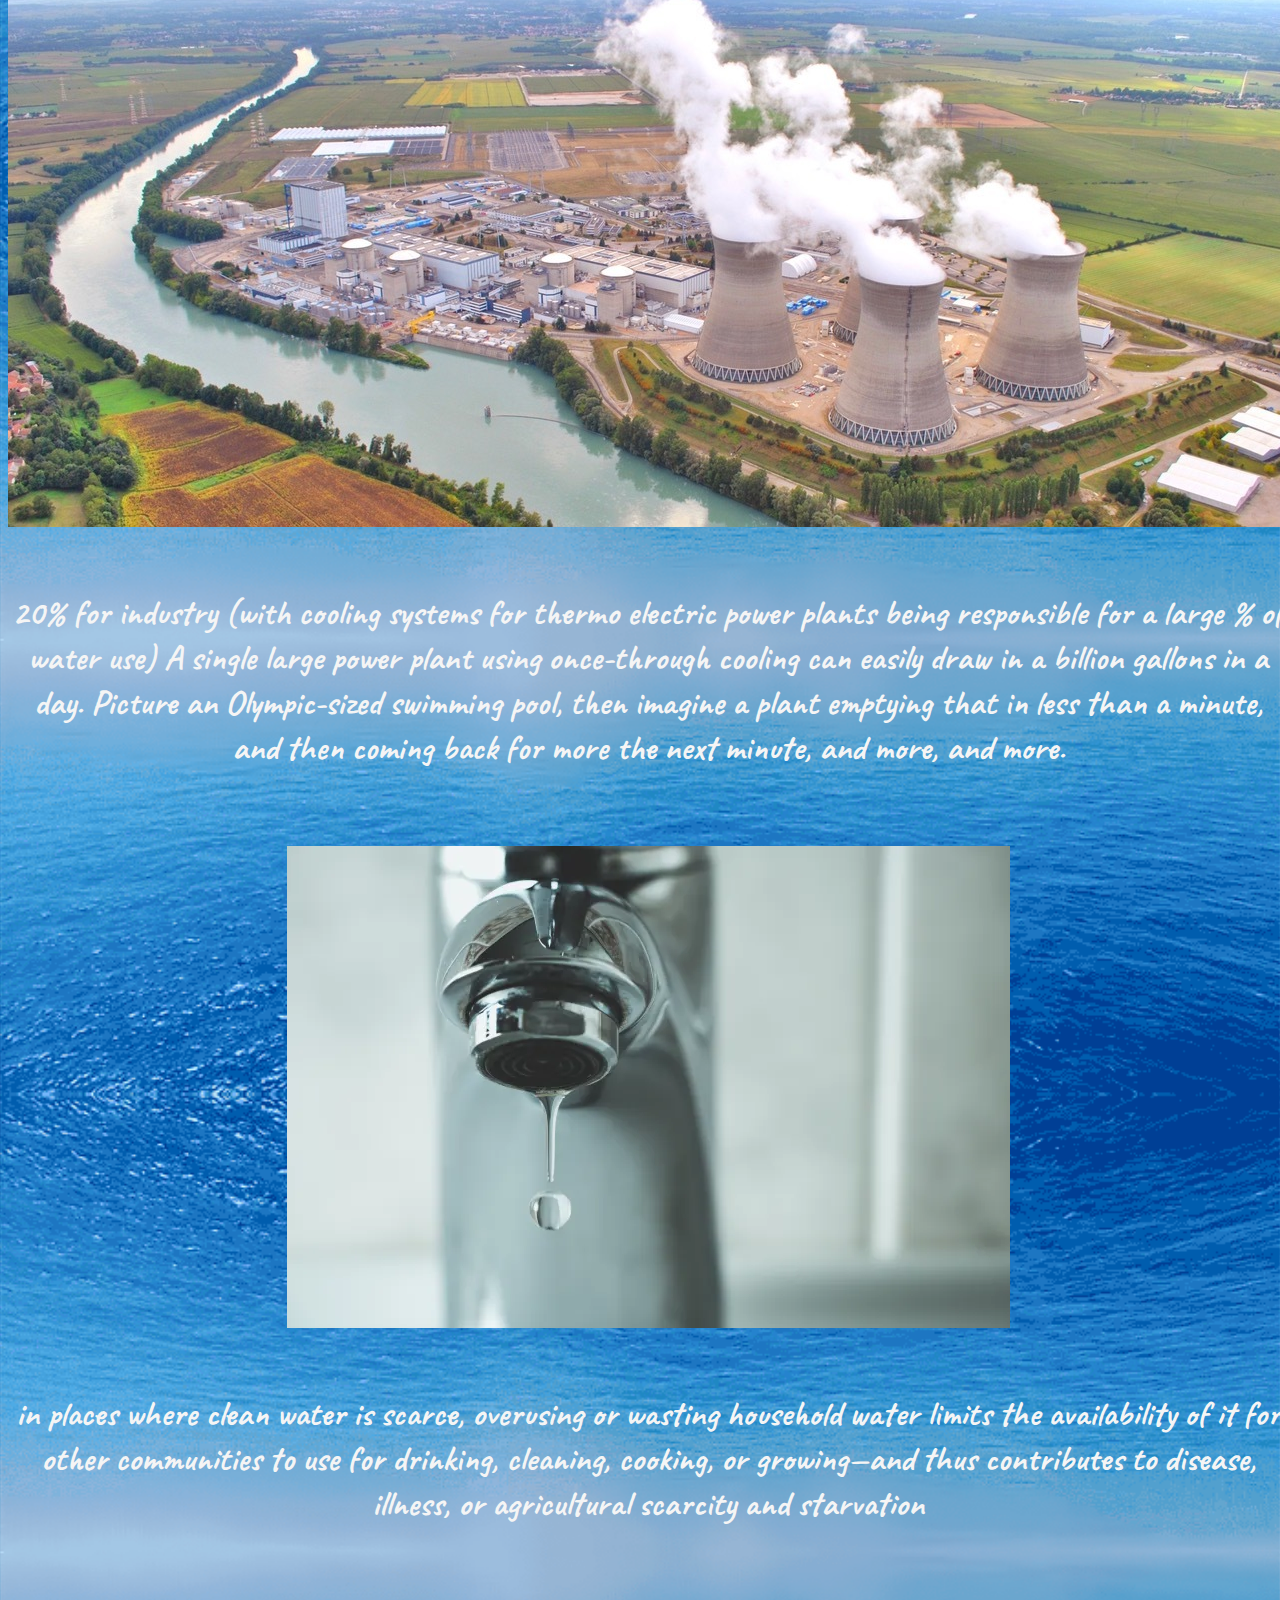
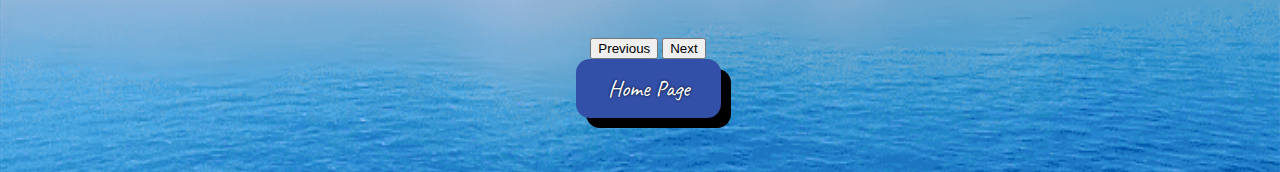
==== commit e09fb799: "update" ====
--- a/pages/community.html
+++ b/pages/community.html
@@ -26,15 +26,7 @@
       <h2 class ="title"> How Droughts Affect Society </h2>
       
     </center> 
-    <div class="container">
-      <div class="row flex justify-content-center">
-            <div class="col">
-              <a href="../index.html" class="button1">Home Page</a>
-            </div>
-          </div>
-        </div>
-
-      <br>
+    
 
       <br>
     <center>
@@ -89,7 +81,13 @@
     </div>
   </center>
 
-  
+<center>
+  <a href="../index.html" class="button1">Home Page</a>
+    </center>
+
+    <br>
+    <br>
+    <br>
 
 <!--This is for the Foorder -->
 
--- a/css/styles.css
+++ b/css/styles.css
@@ -72,11 +72,12 @@
 .titletextu{
     color:darkmagenta;
     font-size: 75px;
+    font-weight: 900;
     
 }
 
 .texta{
-    font-size: 21px;
+    font-size: 25px;
     color:white;
     max-width: 1800px;
 }
@@ -86,6 +87,8 @@
     margin: auto;
     width: 75%;
     padding: 10px;
+    font-family: 'Caveat', cursive;
+
   }
 
 .redu{
@@ -94,6 +97,8 @@
 
 .textbg{
     background-color: rgba(0,0,0,0.5);
+    font-family: 'Caveat', cursive;
+    font-size: larger;
     
 }
 
@@ -223,7 +228,7 @@
     justify-content: center;
     color: whitesmoke;
     font-family: 'Caveat', cursive;
-    font-size: 30px;
+    font-size: 35px;
 }
 .First1{
     color: whitesmoke;
@@ -248,4 +253,5 @@
     color: whitesmoke;
     font-family: 'Caveat', cursive;
     font-size: x-large;
-}+}
+.